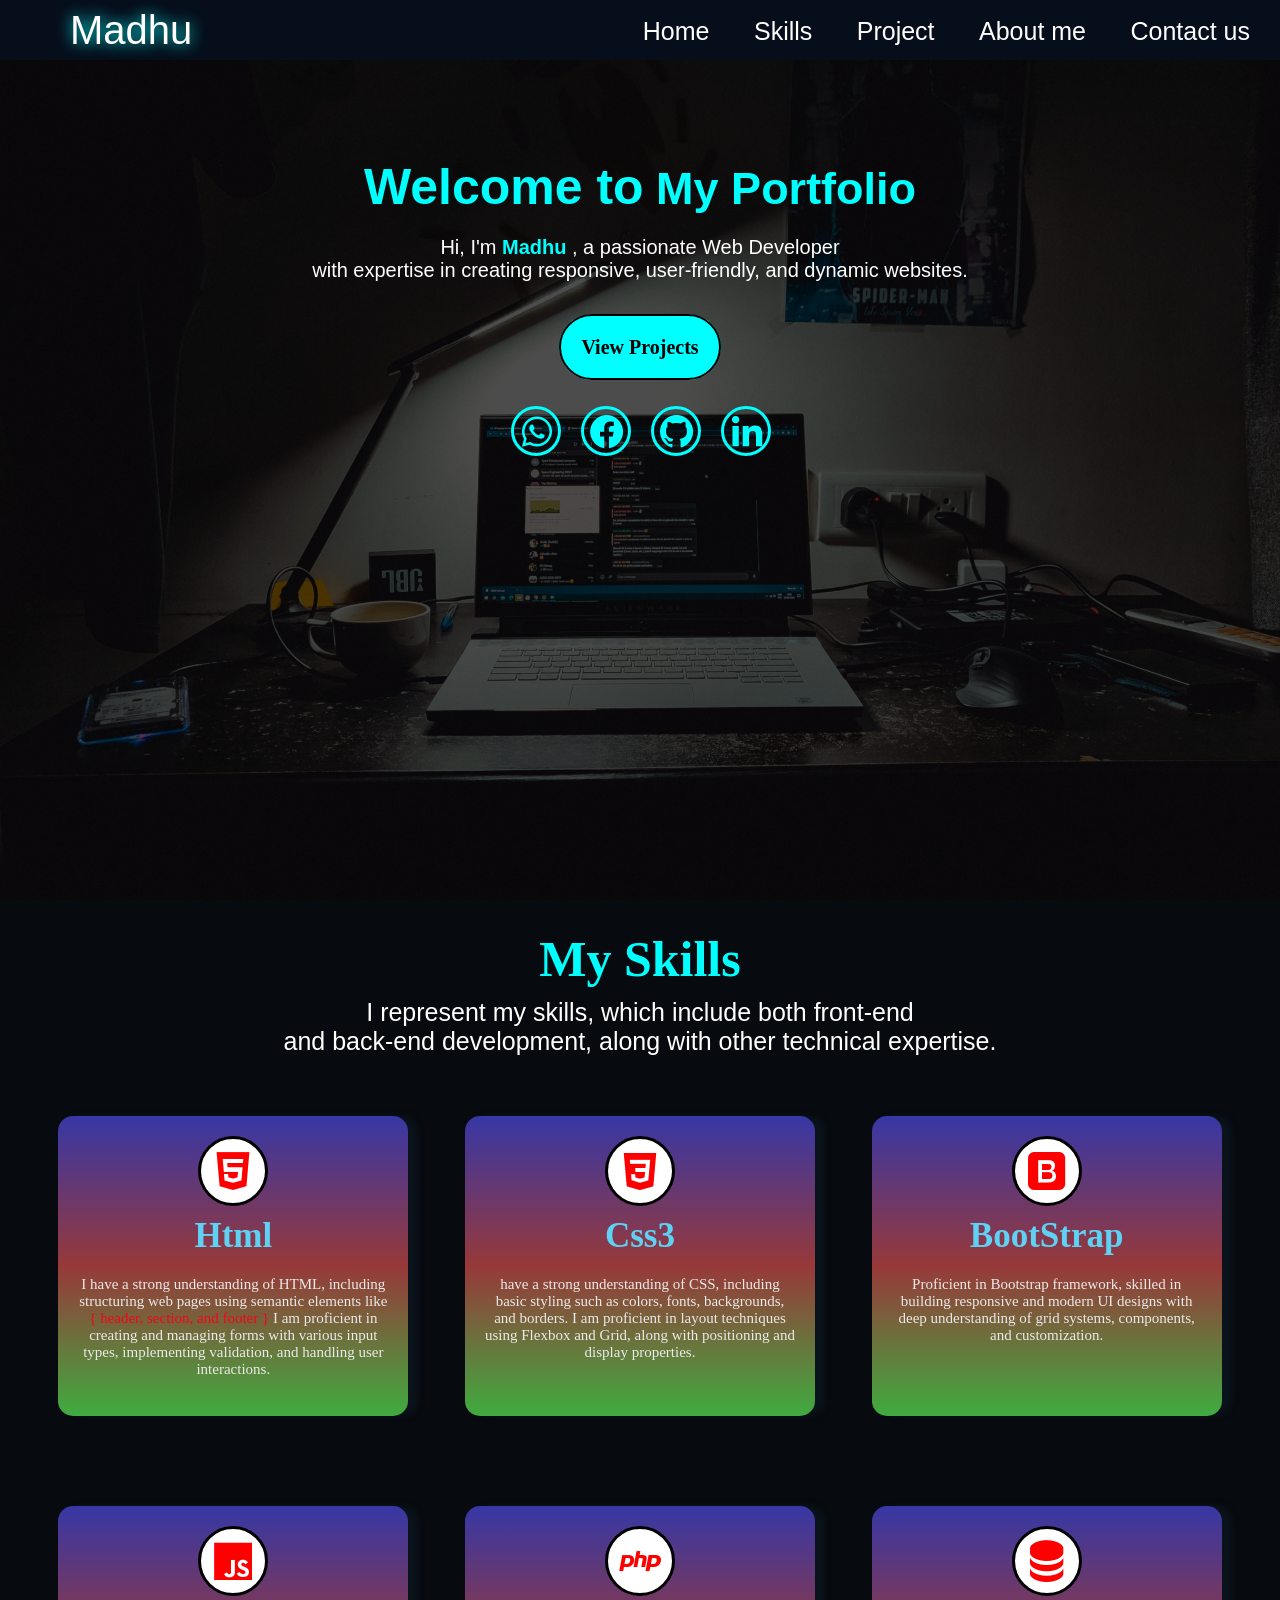
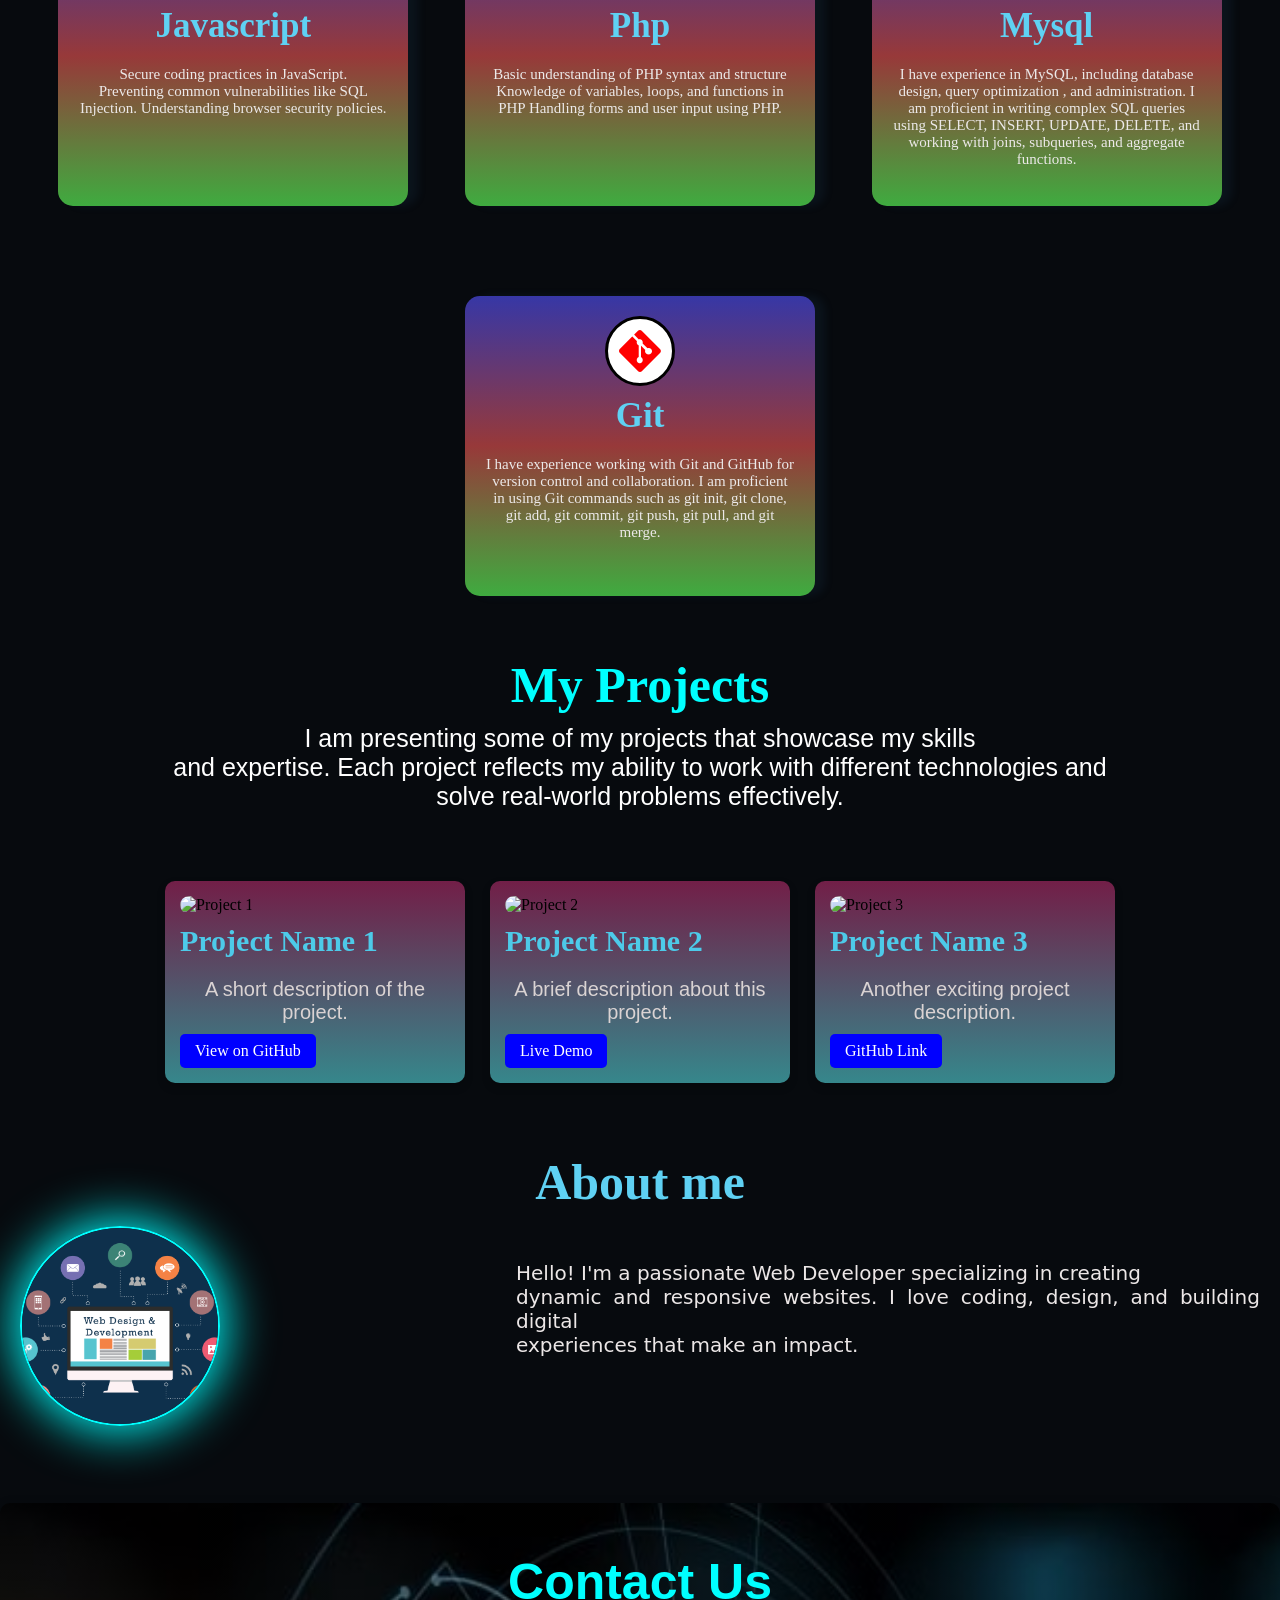
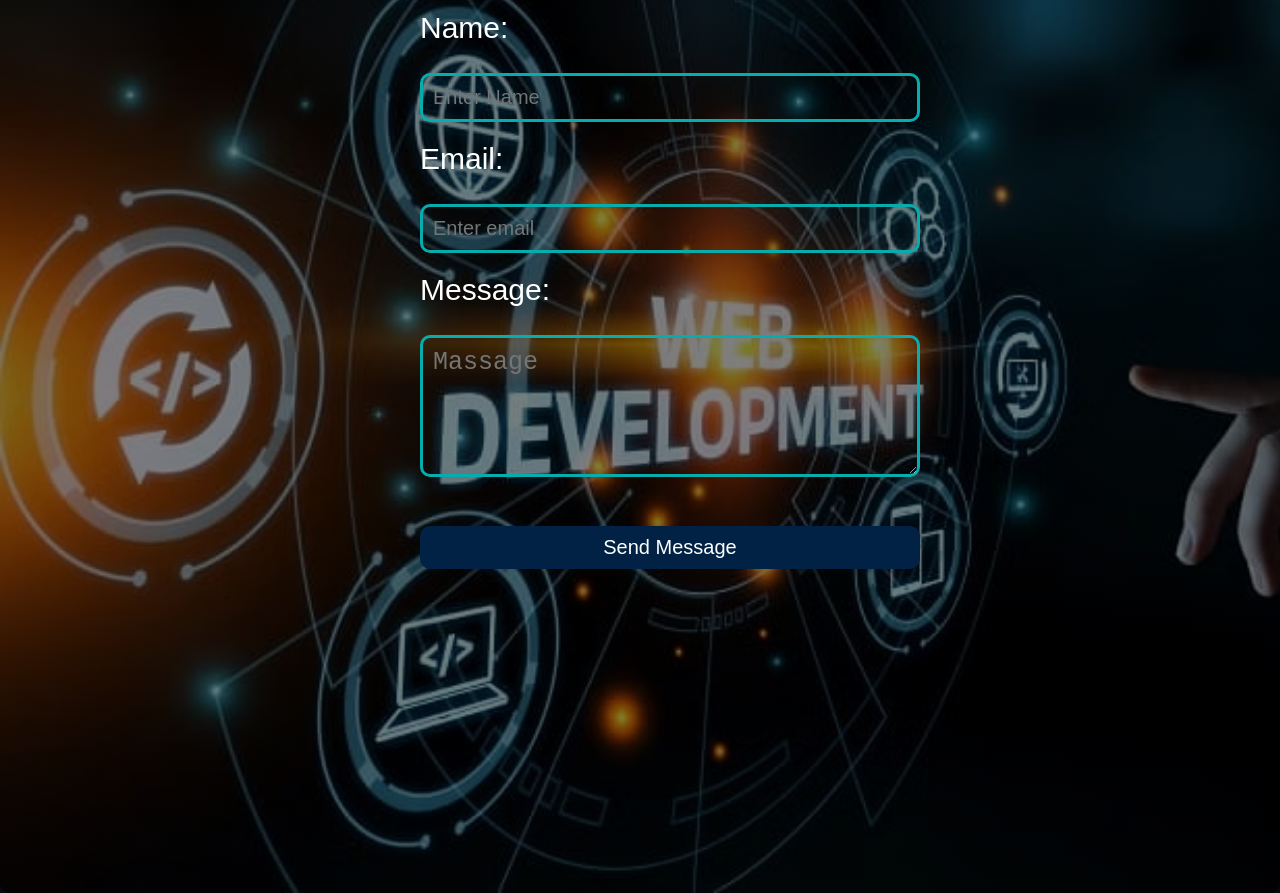
==== PORTFOLIO/index.html @ ab665a72 "Add files via upload" ====
<!DOCTYPE html>
<html lang="en">
<head>
    <meta charset="UTF-8">
    <meta name="viewport" content="width=device-width, initial-scale=1.0">
    <title>Madhu Verma</title>
    <link rel="stylesheet" type="text/css" href="p.css" />
    <link href='https://unpkg.com/boxicons@2.1.4/css/boxicons.min.css' rel='stylesheet'>
    <link href='https://unpkg.com/boxicons@2.1.4/css/boxicons.min.css' rel='stylesheet'>
</head>
<body>
    <!---------------------------------Navigationbar-------------------------------------------->
    <header class="head">
    <nav class="navbar">
        <div class="logo">Madhu</div>
        <ul class="nav-links">
            <li class="nav-menu"><a href="#hero" data-after="hero">Home</a></li>
            <li class="nav-menu"><a href="#S-B" data-after="Skills">Skills</a></li>
            <li class="nav-menu"><a href="#Projects" data-after="projects">Project</a></li>
            <li class="nav-menu"><a href="#container" data-after="about">About me</a></li>
            <li class="nav-menu"><a href="#Contact" data-after="contact">Contact us</a></li>
        </ul>
        <!------------------------------Toggle bar------------------------------->
        <div class="menu-toggle">&#9776;</div>
    </nav>
    <!-----------------------Home page----------------------->
    <section id="hero">
        <h2>Welcome to<span> My Portfolio </span></h2>
        <p>Hi, I'm <span>Madhu</span> , a passionate Web Developer</br>
            with expertise in creating responsive, user-friendly, and dynamic websites.</p>
        <button ><a href="#Projects"class="btn">View Projects</a></button><br>
<!--------------------------------social Meadia link----------------------------------------->
<div class="social-links">
        <i class='bx bxl-whatsapp'></i>
        <i class='bx bxl-facebook-circle' ></i>
      <a href="https://github.com/Madhu12345678185"><i class='bx bxl-github'></i></a>
        <i class='bx bxl-linkedin'></i>
    </div>
    </section>
</header>
<!--------------------------------------Skills-boxes---------------------------------------->
<section id="S-B">
<h2>My Skills</h2>
<p>I represent my skills, which include both front-end </br>
    and back-end development, along with other technical expertise.</p>
<section class="Skills">
    <div class="skill-box">
        <i class='bx bxl-html5'></i>
        <h3>Html</h3>
        <p> I have a strong understanding of HTML, including structuring web 
            pages using semantic elements like <span>{ header, section, and footer }</span>
            I am proficient in creating
            and managing forms with various input
            types, implementing validation, and handling user interactions. </p>
    </div>
    <div class="skill-box">
        <i class='bx bxl-css3' ></i>
        <h3>Css3</h3>
        <p> have a strong understanding of CSS, including basic styling 
            such as colors, fonts, backgrounds, and borders. I am proficient in 
            layout techniques using Flexbox 
            and Grid, along with positioning and display properties.</p>
    </div>
    <div class="skill-box">
        <i class='bx bxl-bootstrap' ></i>
        <h3>BootStrap</h3>
        <p>Proficient in Bootstrap framework, skilled in building responsive 
        and modern UI designs with deep understanding of grid systems, components, and customization.</p>
    </div>
</section>
<section class="Skills">
    <div class="skill-box">
        <i class='bx bxl-javascript' ></i>
        <h3>Javascript</h3>
        <p>
        Secure coding practices in JavaScript.<br>
        Preventing common vulnerabilities like SQL Injection.
        Understanding browser security policies.</p>
    </div>
    <div class="skill-box">
        <i class='bx bxl-php' ></i>
        <h3>Php</h3>
        <p>Basic understanding of PHP syntax and structure
        Knowledge of variables, loops, and functions in PHP
            Handling forms and user input using PHP.</p>
    </div>
    <div class="skill-box">
        <i class='bx bxs-data'></i>
        <h3>Mysql</h3>
        <p>I have experience in MySQL, including database design, query optimization
            , and administration. I am proficient in writing complex SQL queries using SELECT, INSERT,
             UPDATE, DELETE, and working with joins, subqueries, and aggregate functions.</p>
    </div>
</section>
<section class="Skills">
    <div class="skill-box">
        <i class='bx bxl-git'></i>
        <h3>Git</h3>
        <p>I have experience working with Git and GitHub for
             version control and collaboration. I am proficient in using Git commands such as git init, 
            git clone, git add, git commit, git push, git pull, and git merge.</p>
    </div>
</section>

<!----------------------------------Projects------------------------------------>
<section id="Projects">
    <h2>My Projects</h2>
    <p>I am presenting some of my projects that showcase my skills 
        <br>and expertise. Each project reflects my 
        ability to work with different technologies and <br>solve real-world problems effectively.</p>
        <div class="projects-container">
        <div class="project-box">
            <img src="project1.jpg" alt="Project 1">
            <h3>Project Name 1</h3>
            <p>A short description of the project.</p>
            <a href="https://github.com/Madhu12345678185/Animation" target="_blank">View on GitHub</a>
        </div>

        <div class="project-box">
            <img src="project2.jpg" alt="Project 2">
            <h3>Project Name 2</h3>
            <p>A brief description about this project.</p>
            <a href="Digital clock.html" target="_blank">Live Demo</a>
        </div>

        <div class="project-box">
            <img src="project3.jpg" alt="Project 3">
            <h3>Project Name 3</h3>
            <p>Another exciting project description.</p>
            <a href="https://github.com/Madhu12345678185/my-Portfolio-.git" target="_blank">GitHub Link</a>
        </div>
    </div>
</section>
</section>
<!---------------------------------------About page-------------------------------------->
<section id="container">
    <div class="content">
    <h2 class="h2">About me</h2>
    <img class="image" src="image/web-development.png"></img>
    <p class="p">Hello! I'm a passionate Web Developer specializing in creating 
    <br>dynamic and responsive websites. I love coding, design, and building digital
    </br> experiences that make an impact.</p>
    </div>
</section>

<!----------------------------------contact Page------------------------------->
<section id="Contact">
    
<div class="contact-container">
    <h2>Contact Us</h2>
    <form id="contactForm">
        <label for="name">Name:</label><br><br>
        <input type="text" id="name" name="name"placeholder="Enter Name">
        <p class="error" id="nameError"></p>

        <label for="email">Email:</label><br><br>
        <input type="email" id="email" name="email"placeholder="Enter email">
        <p class="error" id="emailError"></p>

        <label for="message">Message:</label><br><br>
        <textarea id="message" name="message" rows="4"placeholder="Massage"></textarea>
        <p class="error" id="messageError"></p>

        <button type="submit" class="btn2"  >Send Message</button>
       
    </form>
</div>
</section>
</body>
</html>
    <!-----------------------Javascript------------------------>
    <script src="js.js"></script>
</body>
</html>
---- PORTFOLIO/p.css ----
* {
  margin: 0;
  padding: 0;
  box-sizing: border-box;
}
body {
  background-color: #070a0e;
  height: 100vh;
  width: 100%;
}
.head {
  font-family: Arial, sans-serif;
  background: linear-gradient(rgba(0, 0, 0, 0.7) 50%, rgba(0, 0, 0, 0.7) 50%),
    url("computer2.jpg") no-repeat;
  height: 100vh;
  width: 100%;
  background-size: cover;
}
/*****************************Nav-Links****************************/
nav ul {
  list-style: none;
  padding: 0;
}
nav ul li {
  display: inline;
  margin: 0 15px;
}
nav ul li a {
  color: white;
  text-decoration: none;
  padding-right: 20px;
}
/*******************************Navigation Bar**************************************/
.navbar {
  display: flex;
  justify-content: space-between;
  align-items: center;
  background: #060e1b;
  padding-left: 20px;
  color: white;
  cursor: pointer;
  position: fixed;
  height: 60px;
  width: 100%;
}
.logo {
  font-size: 40px;
  font-weight: 400;
  text-shadow: 0px 0px 15px aqua;
  padding-left: 50px;
}
.nav-links a {
  list-style: none;
  font-size: 30px;
}
.nav-menu a:hover {
  cursor: pointer;
  font-size: 26px;
  color: aqua;
  transition: 1s;
  text-decoration: underline;
  text-shadow: 0px 0px 8px aqua;
  overflow: hidden;
}
.nav-links li {
  margin: 15px 10px;
  font-size: 30px;
}

.nav-links a {
  color: white;
  text-decoration: none;
  font-size: 25px;
}
.menu-toggle {
  display: none;
  font-size: 24px;
  cursor: pointer;
}
/***************************Responsinve for phone********************************/
@media (max-width: 700px) {
  .nav-links {
    display: none;
    flex-direction: column;
    width: 100%;
    position: absolute;
    top: 50px;
    left: 0;
    background: #060e1b;
    text-align: center;
    height: 350px;
    text-size-adjust: 40px;
    transition: 1s;
  }
  .head {
    background: linear-gradient(rgba(0, 0, 0, 0.7) 50%, rgba(0, 0, 0, 0.7) 50%),
      url("computer2.jpg") no-repeat;
    height: 100vh;
    width: 100%;
    background-size: cover;
  }
  nav ul li a {
    padding-top: 20px;
    margin-top: 30px;
  }
  .nav-links.active {
    display: flex;
    padding-right: 5px;
  }
  .logo {
    padding-left: 0%;
  }
  .navbar {
    position: fixed;
  }
  .menu-toggle {
    display: block;
    padding-right: 30px;
    border: 2px solid white;
    border-radius: 50%;
    height: 40px;
    width: 40px;
    text-align: center;
    padding: 1px 1px 1px 1px;
    font-size: 25px;
    margin-right: 10px;
    box-shadow: 0px 0px 10px 3px aqua;
    animation: border 5s linear infinite;
  }
  @keyframes border {
    from {
      rotate: (border(360deg));
    }
    to {
      opacity: 0;
    }
  }
}
/************************************Home page*********************************/
#hero {
  text-align: center;
  padding: 50px 20px;
  color: white;
  padding-top: 10%;
  font-size: 25px;
}

#hero p {
  padding: 20px;
  font-size: 20px;
  font-family: Verdana, Geneva, Tahoma, sans-serif;
  padding-top: 20px;
}
#hero p span {
  color: aqua;
  font-size: 20px;
  font-weight: 600;
}
#hero h2 span {
  color: aqua;
  font-size: 45px;
  padding-top: 10px;
}
#hero .btn {
  padding: 20px;
  font-size: 20px;
}
/*********************************Project button*********************************/
button {
  background: none;
  border: none;
  margin-top: 25px;
  font-size: 30px;
  font-weight: 20px;
}
button .btn {
  border: 2px solid black;
  height: 20vh;
  width: 50%;
  background-color: aqua;
  text-decoration: none;
  font-size: 30px;
  font-weight: 600;
  color: black;
  margin-top: 20px;
  border-radius: 40px;
  padding-top: 30px;
  font-family: serif;
}
/*********************************Social-Meadia Css*************************************/
.social-links {
  margin-top: 30px;
  font-size: 40px;
  height: 50px;
  width: 50px;
  display: flex;
  padding: 10px;
  margin: 30px 38%;
}
.social-links a i {
  color: aqua;
  cursor: pointer;
  transition: 1s;
}
.social-links i {
  color: aqua;
  cursor: pointer;
  transition: 1s;
}
.social-links .bx {
  padding: 3px;
  border: 3px solid aqua;
  height: 50px;
  width: 50px;
  border-radius: 50%;
  margin: 5px 10px;
}
.social-links .bx:hover {
  box-shadow: 0px 0px 30px 10px aqua;
}
/********************************responsive social-links********************************/
@media (max-width: 700px) {
  .social-links {
    margin-left: 30px;
    font-size: 40px;
    font-weight: 100;
  }
  #hero p {
    margin-top: 30px;
  }
  #hero h2 {
    padding-top: 10%;
  }
}
/********************************Skills-boxes**********************************/
.Skills {
  display: flex;
  padding: 30px;
  margin-top: 30px;
}
h2 {
  text-align: center;
  color: aqua;
  font-size: 50px;
  font-weight: 600;
  margin-top: 30px;
}
p {
  color: white;
  font-size: 25px;
  padding-top: 10px;
  text-align: center;
  font-family: Verdana, Geneva, Tahoma, sans-serif;
}
.skill-box {
  background: linear-gradient(
    rgba(60, 60, 182, 0.9),
    rgba(167, 62, 62, 0.9),
    rgba(69, 189, 69, 0.9)
  );
  padding: 20px;
  border-radius: 15px;
  box-shadow: 10px 0px 10px rgb(50, 108, 156, 0.1);
  height: 300px;
  width: 350px;
  text-align: center;
  margin: auto;
}
.skill-box h3 {
  margin-bottom: 10px;
  color: rgb(95, 209, 243);
  font-size: 35px;
  margin: 10px;
}
.skill-box p {
  color: rgb(236, 233, 233);
  font-size: 15px;
  font-family: "Lucida Sans";
}
.skill-box p span {
  color: rgb(245, 4, 24);
}
.skill-box .bx {
  font-size: 50px;
  border: 3px solid black;
  color: red;
  border-radius: 50%;
  background-color: white;
  height: 70px;
  width: 70px;
  padding-top: 7px;
}
/********************************responsive Skills********************************/
@media (max-width: 700px) {
  .skill-box {
    margin: 10px;
    height: 350px;
    width: 300px;
    margin: 10px auto;
  }
  .Skills {
    display: grid;
  }
  #S-B p {
    font-size: 15px;
  }
}
/********************************Projects css***************************************/
.projects-container {
  display: flex;
  flex-wrap: wrap;
  justify-content: center;
  gap: 25px;
  padding: 20px;
  margin-top: 50px;
  position: relative;
}
.projects-container p {
  font-family: Verdana, Geneva, Tahoma, sans-serif;
  font-size: 20px;
}
.project-box {
  background: linear-gradient(rgba(185, 44, 110, 0.6), rgba(85, 218, 223, 0.6));
  border-radius: 10px;
  padding: 15px;
  width: 300px;
  box-shadow: 0 4px 8px rgba(0, 0, 0, 0.2);
  transition: 0.3s;
  z-index: -1;
}
.project-box:hover {
  transform: scale(1.1);
  z-index: 1;
}
.project-box img {
  width: 100%;
  border-radius: 10px;
}
.project-box h3 {
  margin: 10px 0;
  font-size: 30px;
  color: rgb(77, 202, 233);
  font-weight: 600;
}
.project-box p {
  font-size: 20px;
  color: #dad3d3;
}
.project-box a {
  display: inline-block;
  margin-top: 10px;
  padding: 8px 15px;
  background: blue;
  color: white;
  text-decoration: none;
  border-radius: 5px;
}
@media (max-width: 700px) {
  #Projects {
    height: 100vh;
    width: 100%;
  }
  .projects-container {
    height: 200px;
    width: 300px;
    margin: auto;
    z-index: -1;
  }
  #Project p {
    font-size: 15px;
  }
}
/******************************************About me************************************/
#container {
  display: flex;
  padding: 20px;
  width: 100%;
  flex-wrap: wrap;
  margin: auto;
  z-index: 1;
  height: 400px;
}
.image {
  flex: 1;
  width: 200px;
  height: 200px;
  border-radius: 50%;
  object-fit: cover;
  animation: fadeIn 5s ease-in infinite;
  position: absolute;
  border: 2px solid aqua;
  box-shadow: 0px 0px 50px 5px aqua;
  margin-top: 15px;
  transition: 1s;
  z-index: -1;
}
.content {
  flex: 2;
  animation: slideIn 1.5s ease-in-out;
}
.content .h2 {
  color: rgb(95, 209, 243);
  font-size: 50px;
}
.p {
  color: #ece7e7;
  position: relative;
  font-family: system-ui, -apple-system, BlinkMacSystemFont, "Segoe UI";
  font-size: 20px;
  text-align: justify;
  padding-left: 40%;
  padding-top: 50px;
  position: relative;
  z-index: -1;
}
@keyframes fadeIn {
  from {
    opacity: 1;
  }
  to {
    opacity: 0.4;
  }
}

@media (max-width: 700px) {
  .image {
    height: 150px;
    width: 150px;
    border-radius: 50%;
    box-shadow: 0px 0px 50px 2px aqua;
    margin-left: 100px;
    border-top: none;
    z-index: -1;
    border: 2px solid aqua;
    margin-top: 30px;
  }
  .p {
    margin-top: 50%;
    z-index: -1;
    padding-left: 0%;
    text-align: justify;
  }
  .content .h2 {
    margin-top: 30px;
  }
  #container {
    margin-top: 100px;
    height: 80vh;
    width: 100%;
  }
}
/**************************************Contact Page css******************************************/
#Contact {
  font-family: Arial, sans-serif;
  margin: 0;
  padding: 0;
  display: flex;
  justify-content: center;
  align-items: center;
  height: 100vh;
}
.contact-container {
  padding: 20px;
  border-radius: 10px;
  box-shadow: 0px 0px 10px rgba(0, 0, 0, 0.1);
  width: 100%;
  margin: auto;
  background: linear-gradient(rgba(0, 0, 0, 0.5) 50%, rgba(0, 0, 0, 0.5) 50%),
    url("image/goodCareer.jpg") no-repeat;
  background-size: cover;
  height: 110vh;
}
h2 {
  text-align: center;
  font-size: 50px;
  font-weight: bold;
}
label {
  color: white;
  font-size: 30px;
  font-family: "Gill Sans", "Gill Sans MT", Calibri, "Trebuchet MS", sans-serif;
  padding-left: 400px;
}
input,
textarea {
  width: 500px;
  padding: 10px;
  margin: 10px 400px;
  border: 3px solid #07adad;
  border-radius: 10px;
  background-color: transparent;
  font-size: 25px;
  color: rgb(235, 225, 225);
}
.btn2 {
  width: 500px;
  padding: 10px;
  background: #012244;
  color: white;
  border: none;
  border-radius: 10px;
  cursor: pointer;
  font-size: 20px;
  transition: 1s;
  margin-left: 400px;
}
.btn2:hover {
  background: #0056b3;
}
.error {
  color: red;
  font-size: 20px;
}
input {
  font-size: 20px;
}
@media (max-width: 700px) {
  .contact-container {
    background-size: cover;
  }
  #Contact {
    height: 100vh;
    width: 100%;
  }
  label {
    padding-left: 0px;
  }
  input,
  textarea {
    margin: 10px;
    width: 100%;
  }
  .btn2 {
    margin-left: 10px;
    width: 100%;
  }
}
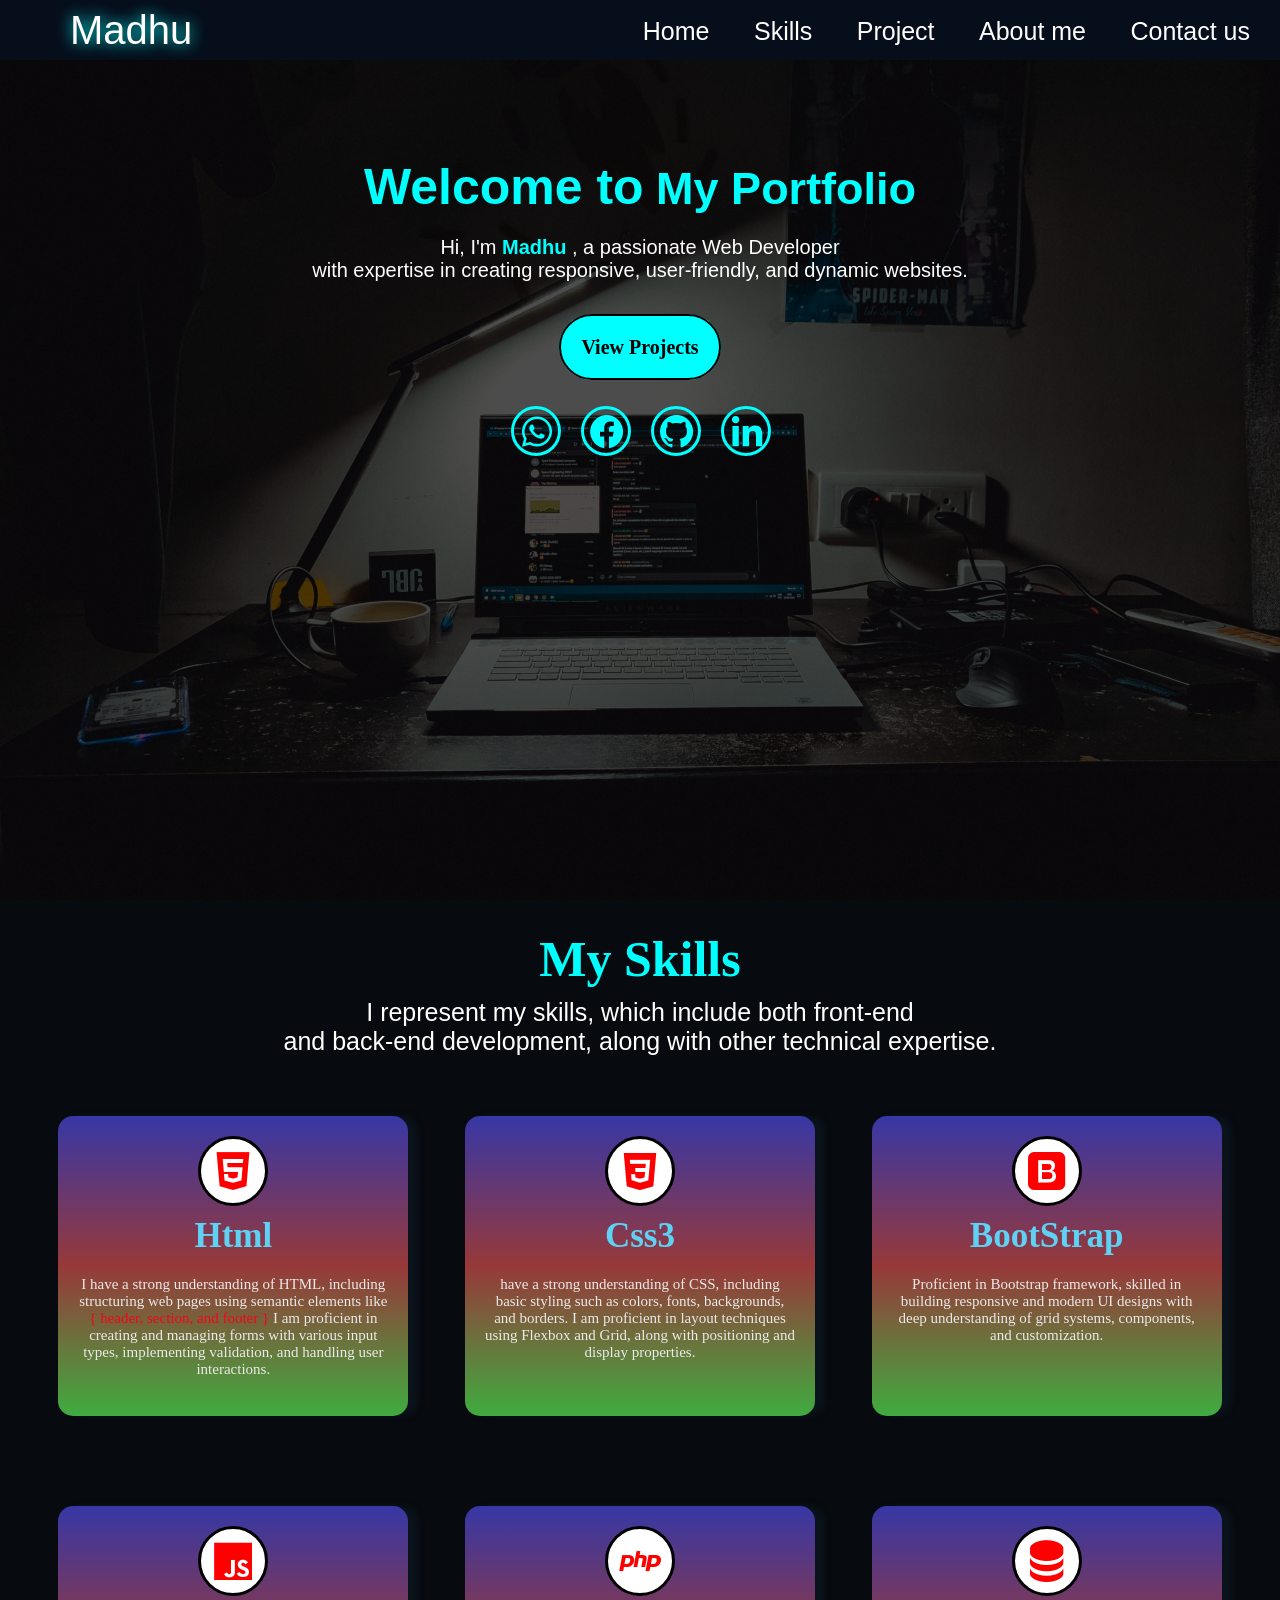
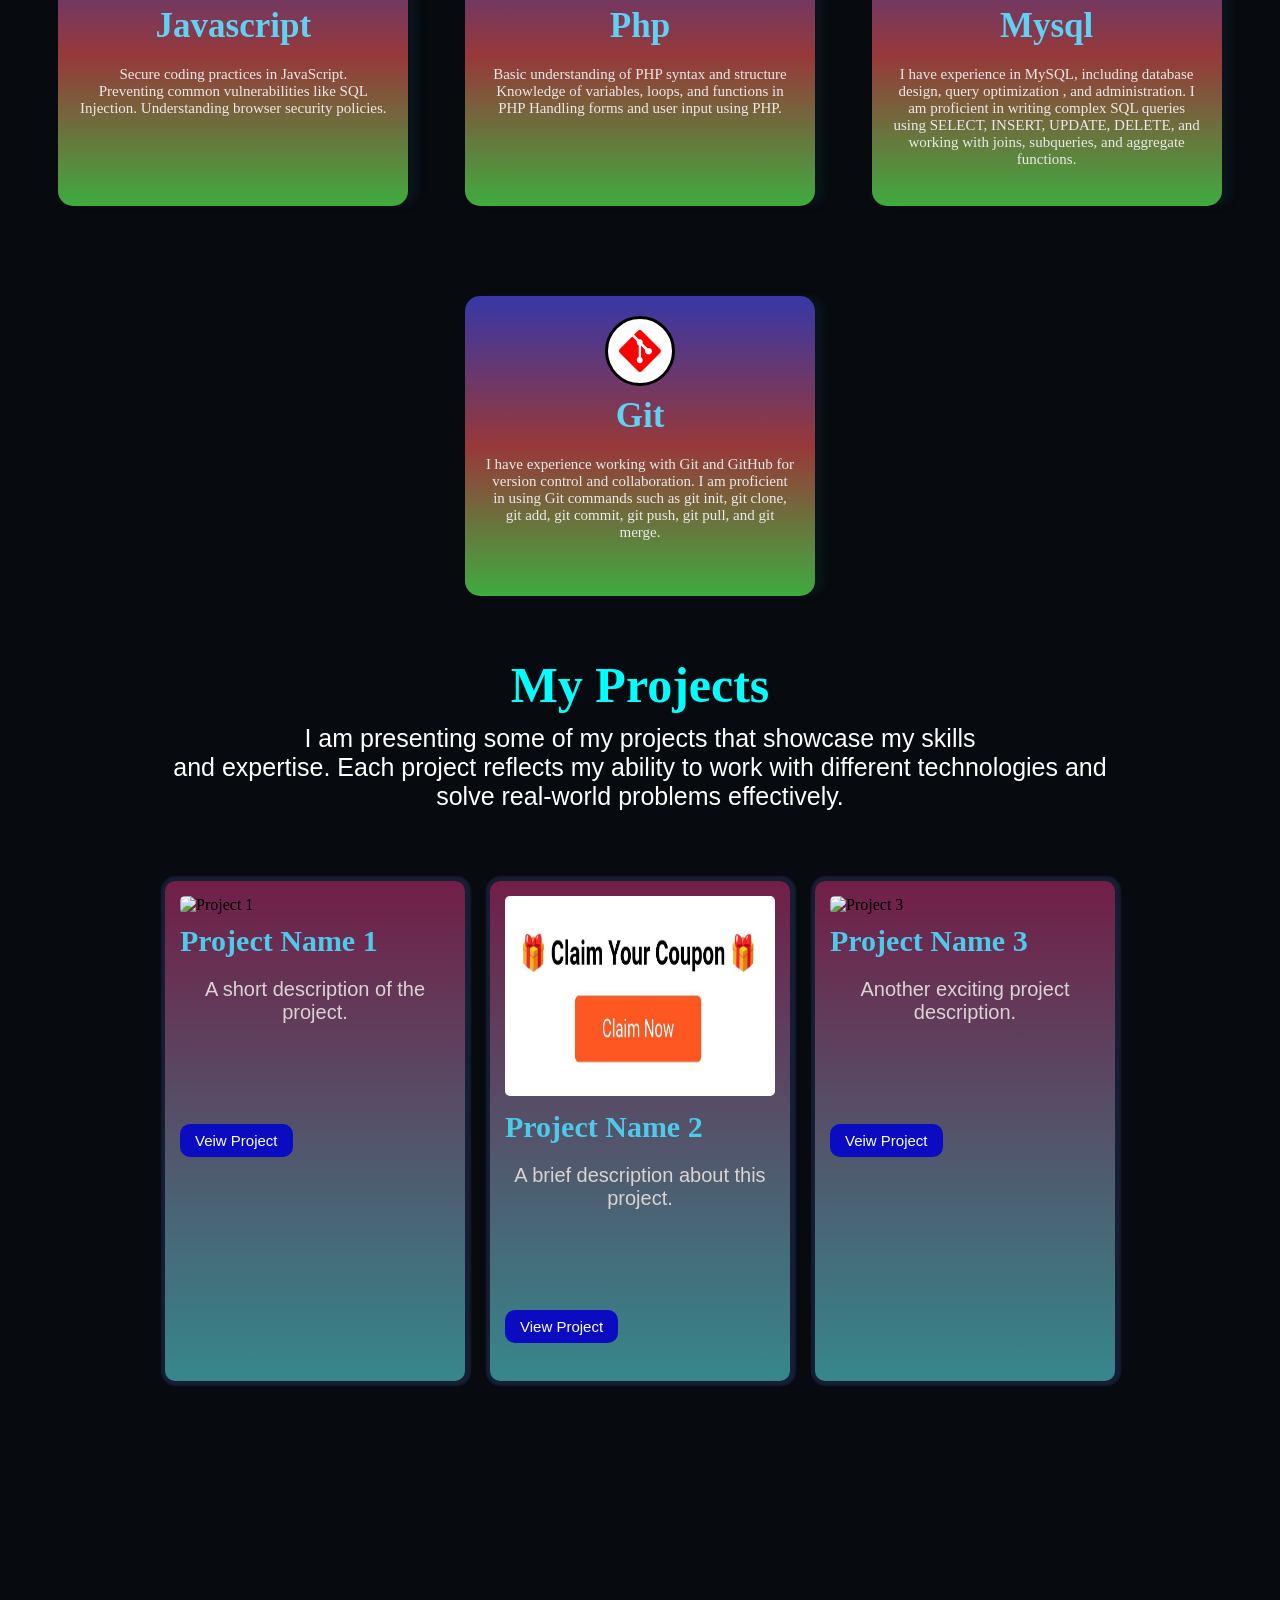
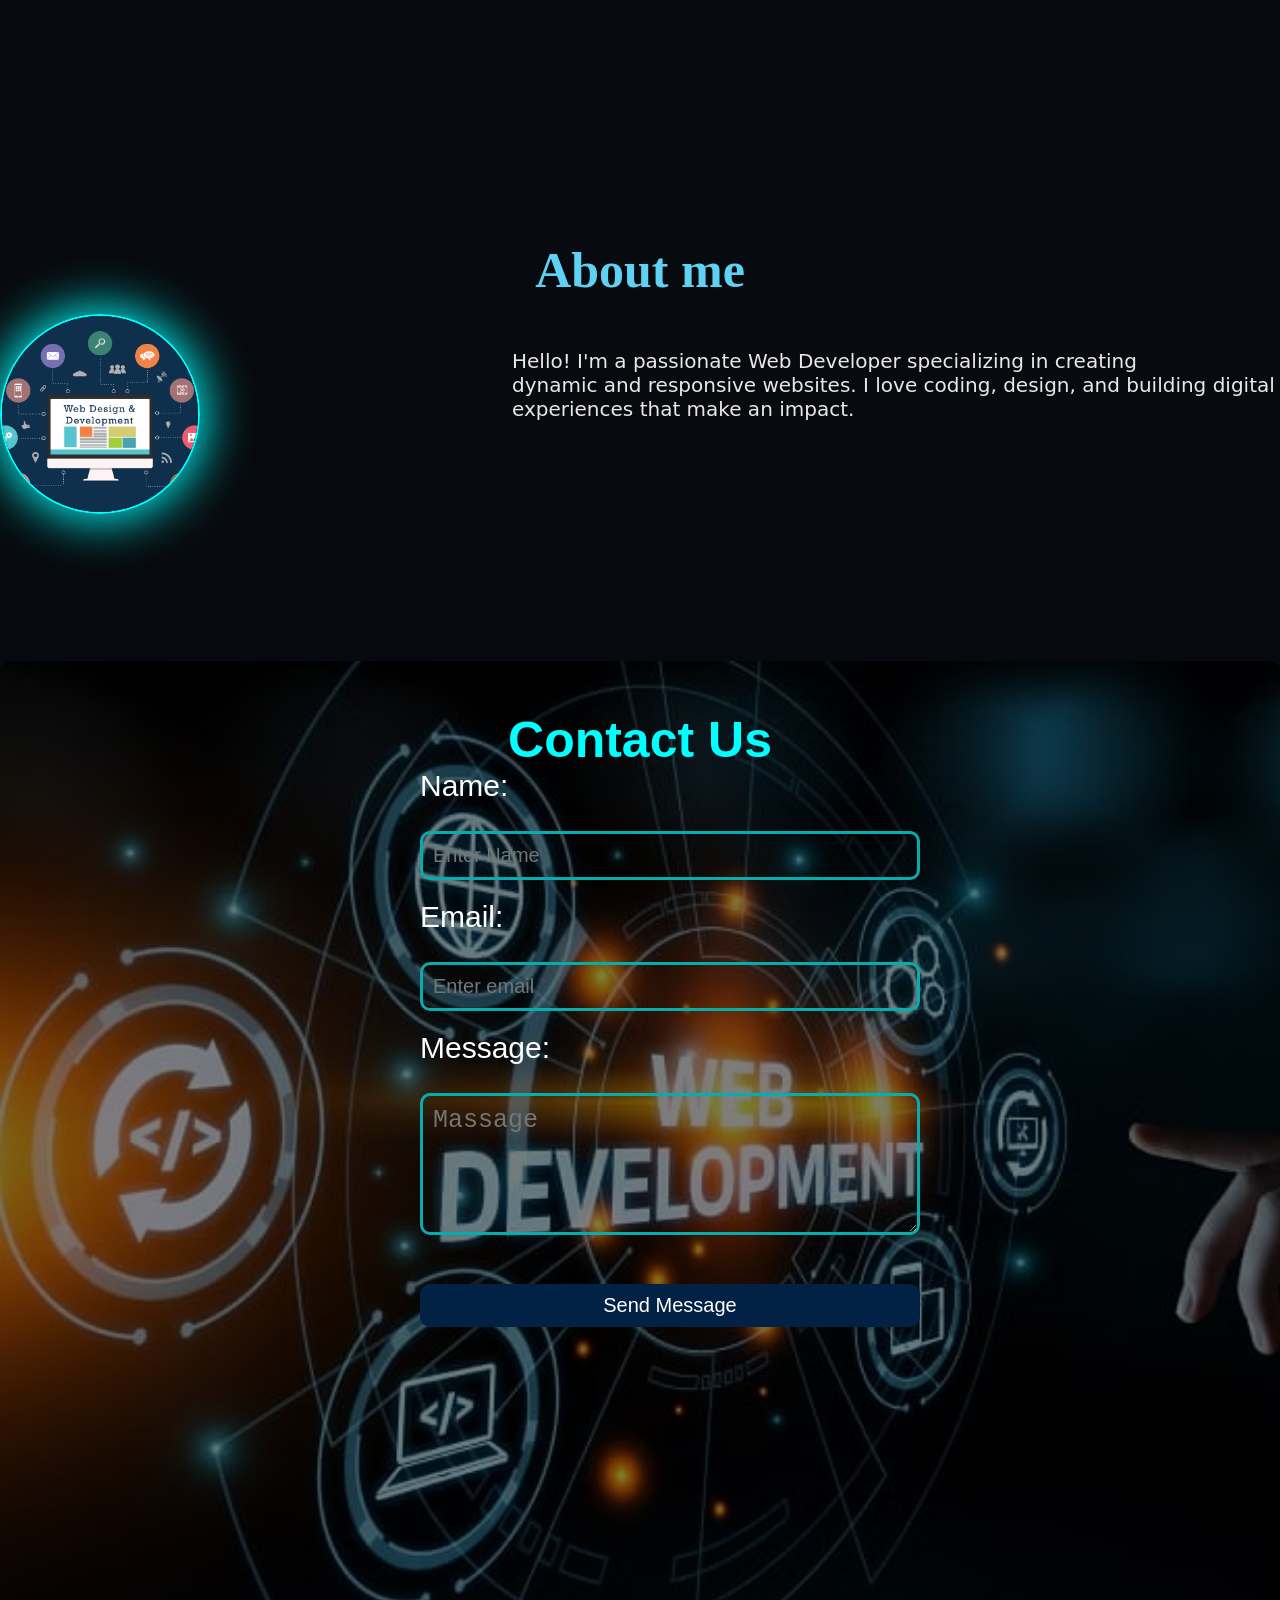
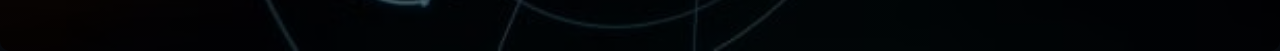
==== commit 1350cdee: "Add files via upload" ====
--- a/PORTFOLIO/index.html
+++ b/PORTFOLIO/index.html
@@ -1,3 +1,4 @@
+
 <!DOCTYPE html>
 <html lang="en">
 <head>
@@ -33,7 +34,7 @@
 <div class="social-links">
         <i class='bx bxl-whatsapp'></i>
         <i class='bx bxl-facebook-circle' ></i>
-      <a href="https://github.com/Madhu12345678185"><i class='bx bxl-github'></i></a>
+      <a href="https://github.com/Madhuverma1"><i class='bx bxl-github'></i></a>
         <i class='bx bxl-linkedin'></i>
     </div>
     </section>
@@ -113,21 +114,21 @@
             <img src="project1.jpg" alt="Project 1">
             <h3>Project Name 1</h3>
             <p>A short description of the project.</p>
-            <a href="https://github.com/Madhu12345678185/Animation" target="_blank">View on GitHub</a>
+            <a href="https://github.com/Madhu12345678185/Animation" target="_blank">Veiw Project</a>
         </div>
 
         <div class="project-box">
-            <img src="project2.jpg" alt="Project 2">
+            <img src="image/coupon.jpeg" alt="Project 2">
             <h3>Project Name 2</h3>
             <p>A brief description about this project.</p>
-            <a href="Digital clock.html" target="_blank">Live Demo</a>
+            <a href="https://coupon-project-1.onrender.com" target="_blank">View Project</a>
         </div>
 
         <div class="project-box">
             <img src="project3.jpg" alt="Project 3">
             <h3>Project Name 3</h3>
             <p>Another exciting project description.</p>
-            <a href="https://github.com/Madhu12345678185/my-Portfolio-.git" target="_blank">GitHub Link</a>
+            <a href="" target="_blank">Veiw Project</a>
         </div>
     </div>
 </section>
@@ -136,7 +137,7 @@
 <section id="container">
     <div class="content">
     <h2 class="h2">About me</h2>
-    <img class="image" src="image/web-development.png"></img>
+    <img class="image" src="web-development.png"></img>
     <p class="p">Hello! I'm a passionate Web Developer specializing in creating 
     <br>dynamic and responsive websites. I love coding, design, and building digital
     </br> experiences that make an impact.</p>
@@ -171,4 +172,4 @@
     <!-----------------------Javascript------------------------>
     <script src="js.js"></script>
 </body>
-</html>
+</html>
--- a/PORTFOLIO/p.css
+++ b/PORTFOLIO/p.css
@@ -314,6 +314,9 @@
   padding: 20px;
   margin-top: 50px;
   position: relative;
+  cursor: pointer;
+  height: 100vh;
+  width: 100%;
 }
 .projects-container p {
   font-family: Verdana, Geneva, Tahoma, sans-serif;
@@ -324,17 +327,19 @@
   border-radius: 10px;
   padding: 15px;
   width: 300px;
-  box-shadow: 0 4px 8px rgba(0, 0, 0, 0.2);
+  box-shadow: 1px  0 2px 5px rgba(86, 108, 206, 0.2);
   transition: 0.3s;
   z-index: -1;
+  height: 500px;
 }
 .project-box:hover {
-  transform: scale(1.1);
+  transform: scale(1.5);
   z-index: 1;
 }
 .project-box img {
   width: 100%;
-  border-radius: 10px;
+  border-radius: 5px;
+  height: 200px;
 }
 .project-box h3 {
   margin: 10px 0;
@@ -347,13 +352,15 @@
   color: #dad3d3;
 }
 .project-box a {
+  font-size: 15px;
+  font-family: "Segoe UI", Tahoma, Geneva, Verdana, sans-serif;
   display: inline-block;
-  margin-top: 10px;
+  margin-top: 100px;
   padding: 8px 15px;
-  background: blue;
+  background: rgb(11, 11, 194);
   color: white;
   text-decoration: none;
-  border-radius: 5px;
+  border-radius: 10px;
 }
 @media (max-width: 700px) {
   #Projects {
@@ -373,12 +380,13 @@
 /******************************************About me************************************/
 #container {
   display: flex;
-  padding: 20px;
+  padding-top: 50px;
   width: 100%;
   flex-wrap: wrap;
   margin: auto;
-  z-index: 1;
-  height: 400px;
+  z-index: -1;
+  height: 500px;
+  width: 100%;
 }
 .image {
   flex: 1;
@@ -397,6 +405,7 @@
 .content {
   flex: 2;
   animation: slideIn 1.5s ease-in-out;
+  padding-top: 0px;
 }
 .content .h2 {
   color: rgb(95, 209, 243);
@@ -435,17 +444,17 @@
     margin-top: 30px;
   }
   .p {
-    margin-top: 50%;
+    padding-top: 15rem;
     z-index: -1;
     padding-left: 0%;
     text-align: justify;
   }
   .content .h2 {
-    margin-top: 30px;
+    padding-top: 100px;
   }
   #container {
-    margin-top: 100px;
-    height: 80vh;
+    padding-top: 60rem;
+    height: 100rem;
     width: 100%;
   }
 }
@@ -466,7 +475,7 @@
   width: 100%;
   margin: auto;
   background: linear-gradient(rgba(0, 0, 0, 0.5) 50%, rgba(0, 0, 0, 0.5) 50%),
-    url("image/goodCareer.jpg") no-repeat;
+    url("good career.jpg") no-repeat;
   background-size: cover;
   height: 110vh;
 }
@@ -515,9 +524,6 @@
   font-size: 20px;
 }
 @media (max-width: 700px) {
-  .contact-container {
-    background-size: cover;
-  }
   #Contact {
     height: 100vh;
     width: 100%;
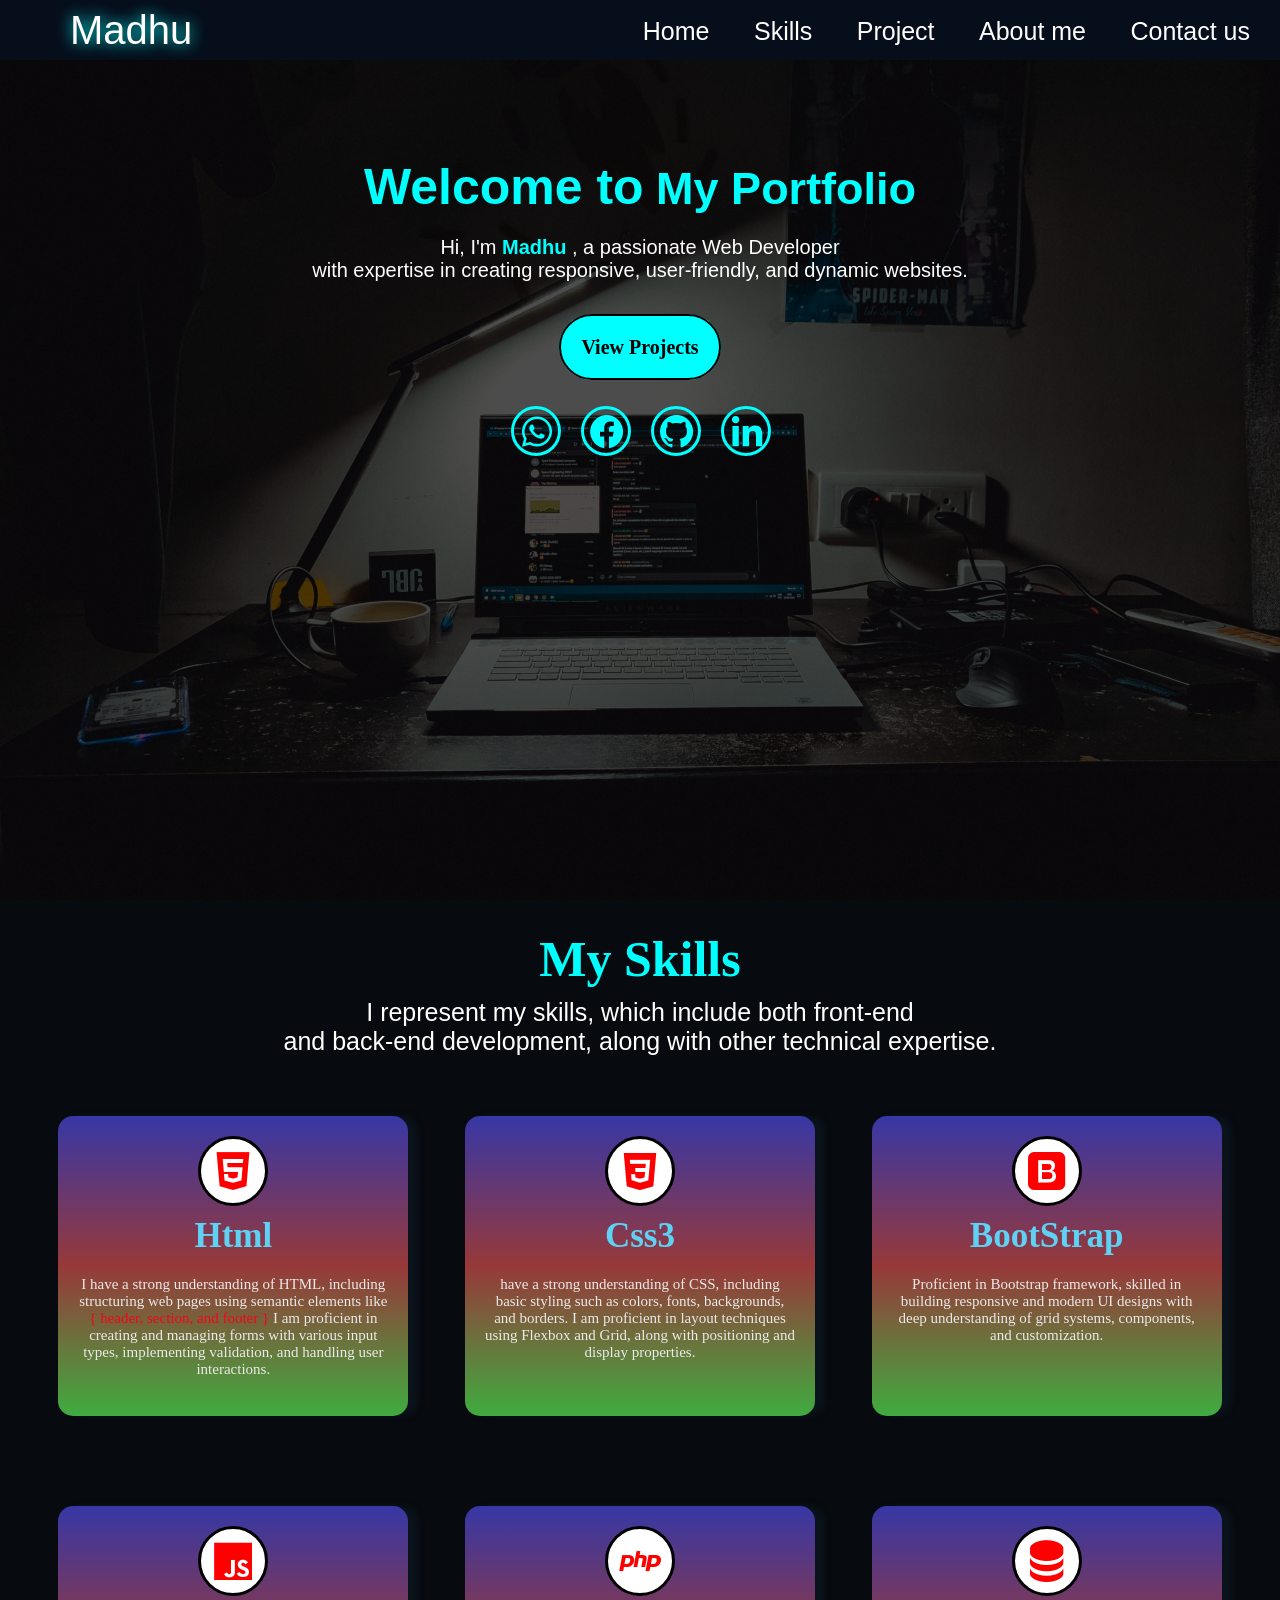
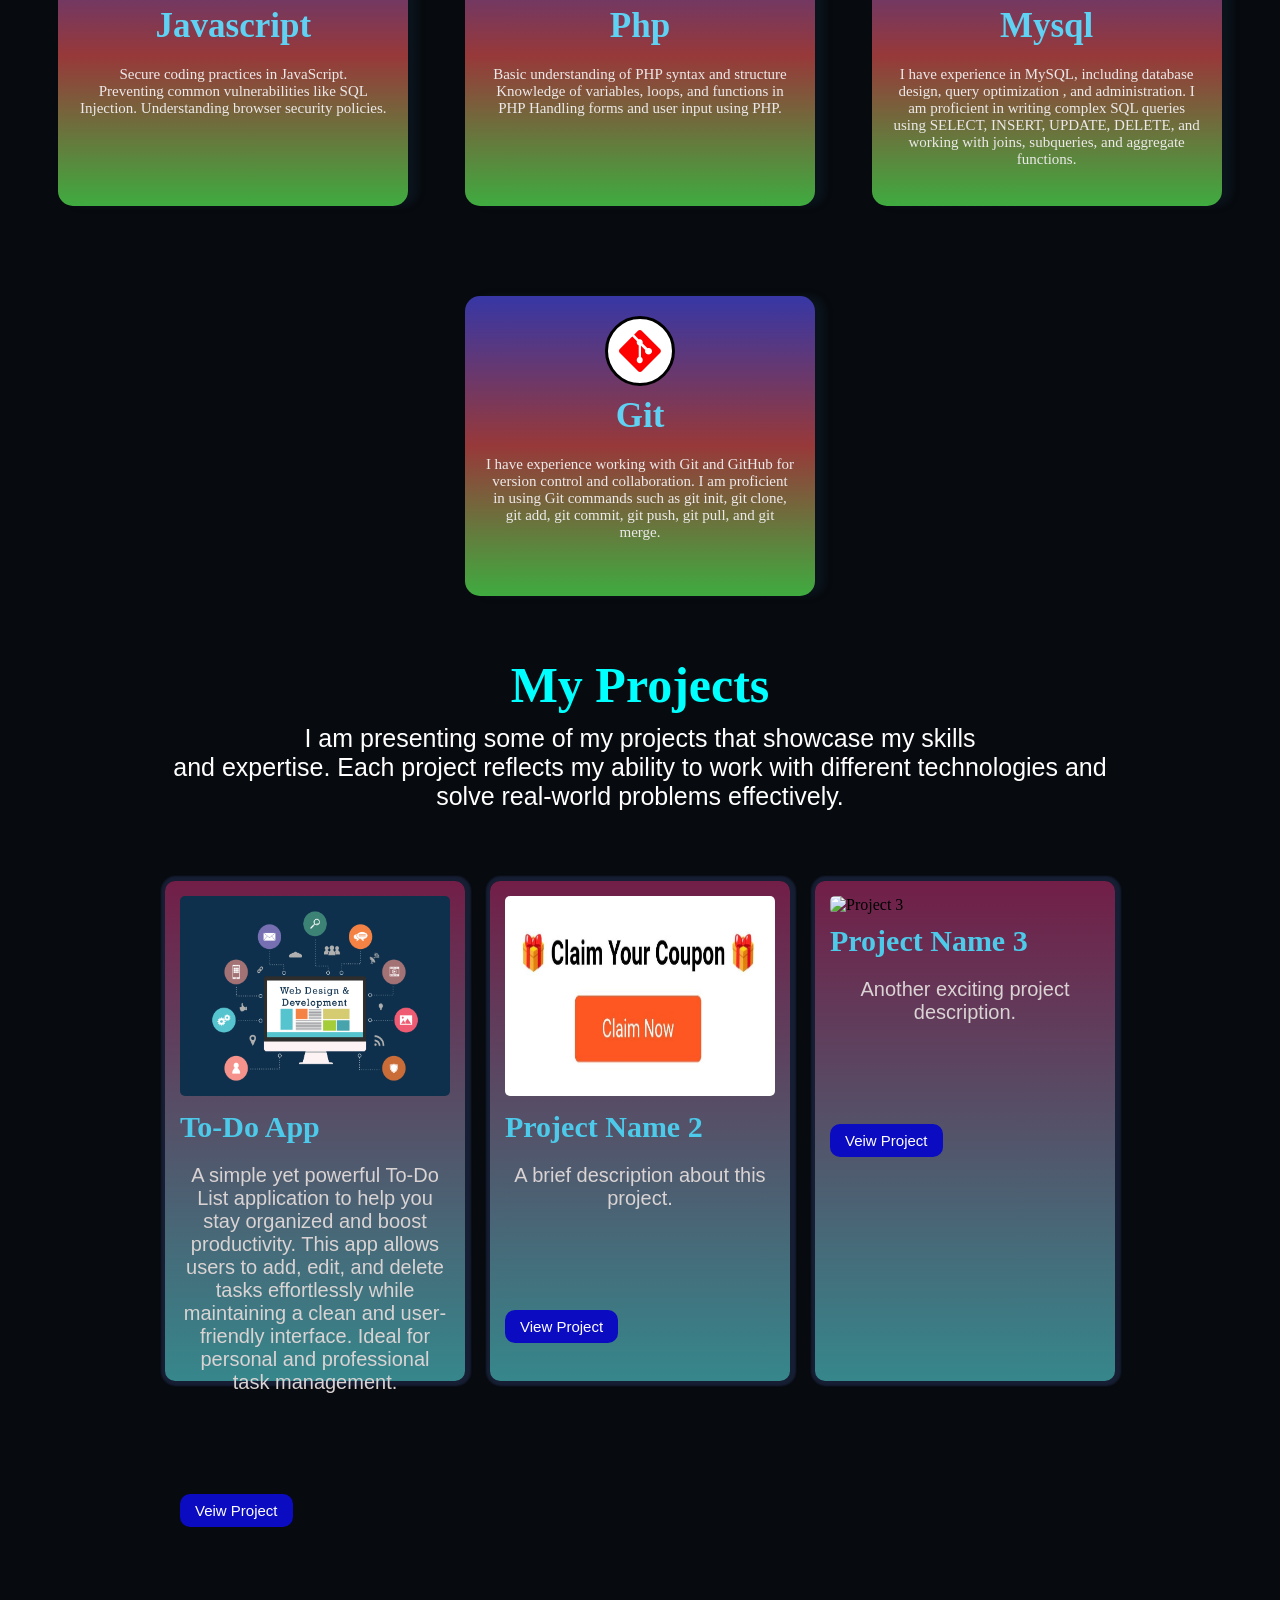
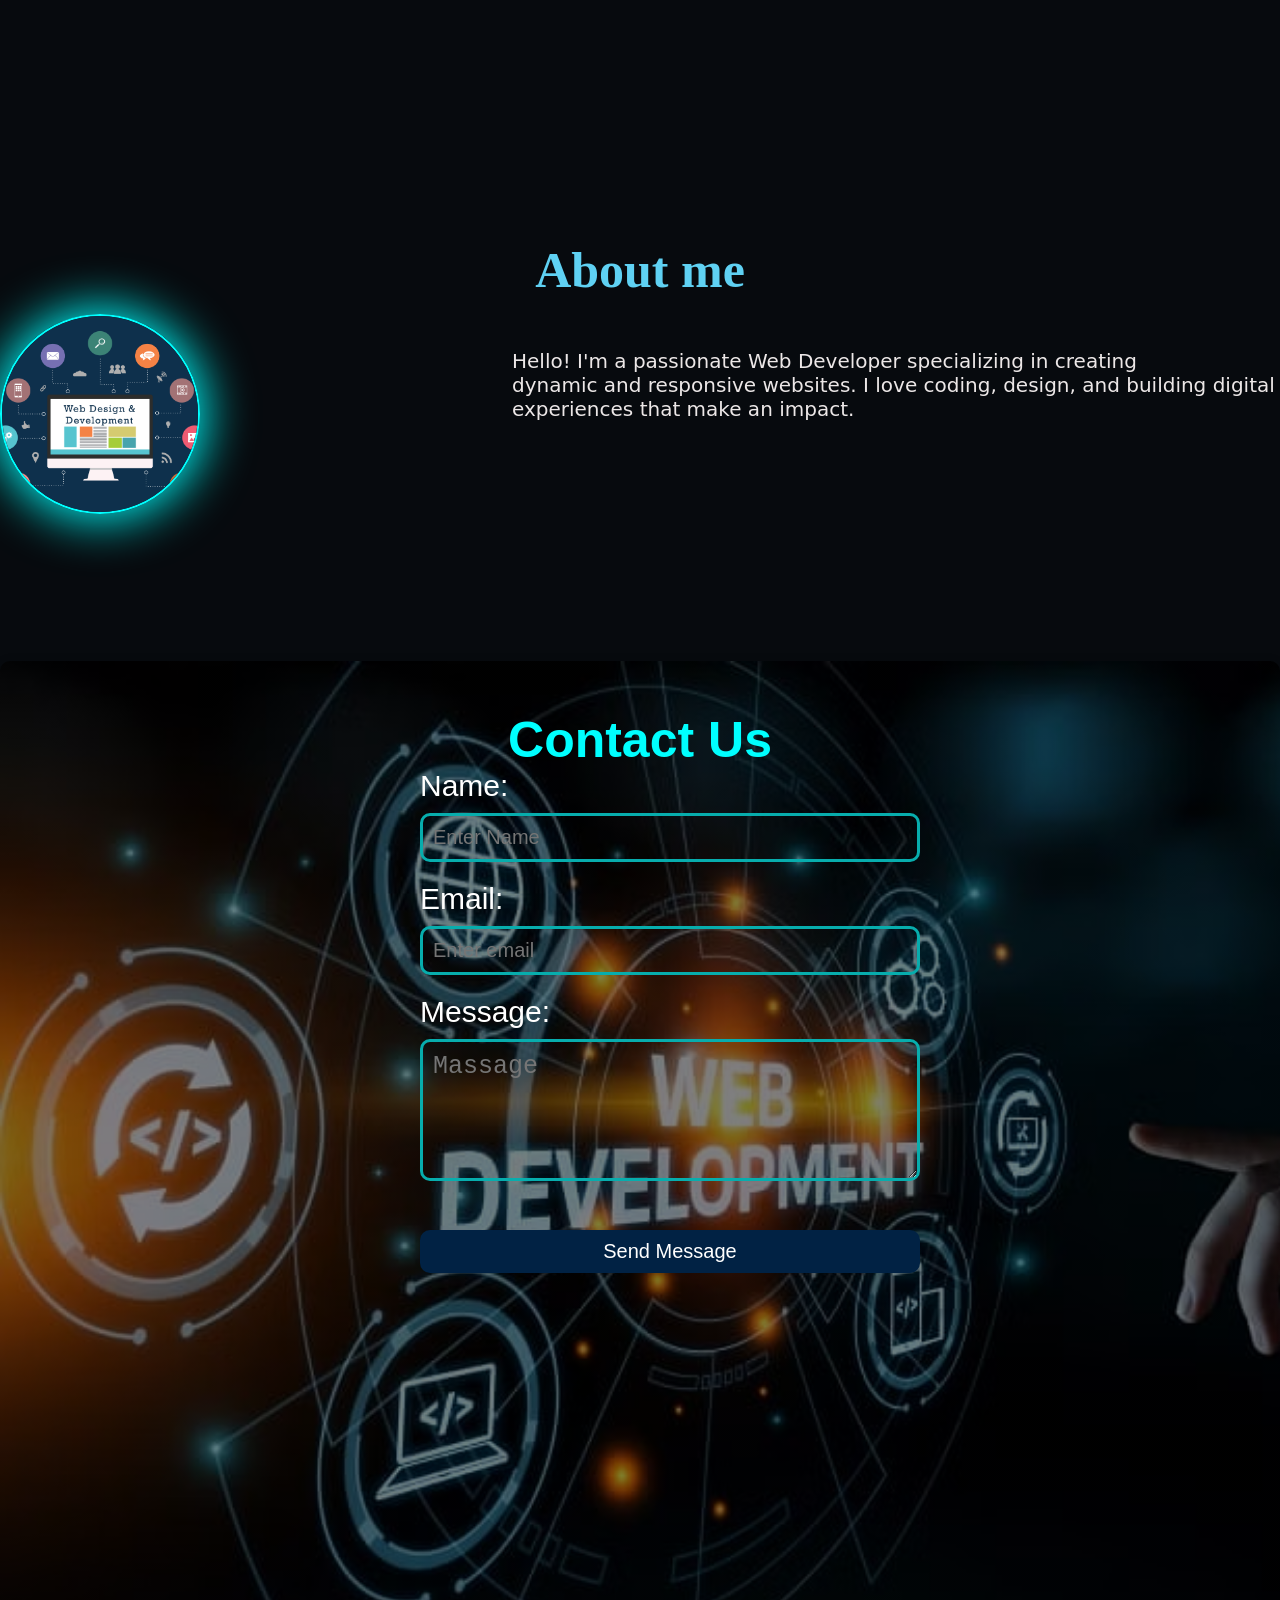
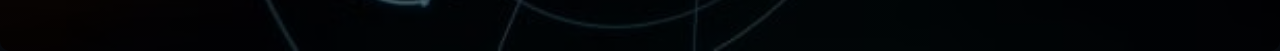
==== commit 34ffba08: "Update index.html" ====
--- a/PORTFOLIO/index.html
+++ b/PORTFOLIO/index.html
@@ -111,9 +111,9 @@
         ability to work with different technologies and <br>solve real-world problems effectively.</p>
         <div class="projects-container">
         <div class="project-box">
-            <img src="project1.jpg" alt="Project 1">
-            <h3>Project Name 1</h3>
-            <p>A short description of the project.</p>
+            <img src="web-development.png" alt="Project 1">
+            <h3>To-Do App</h3>
+            <p>A simple yet powerful To-Do List application to help you stay organized and boost productivity. This app allows users to add, edit, and delete tasks effortlessly while maintaining a clean and user-friendly interface. Ideal for personal and professional task management.</p>
             <a href="https://github.com/Madhu12345678185/Animation" target="_blank">Veiw Project</a>
         </div>
 
@@ -150,15 +150,15 @@
 <div class="contact-container">
     <h2>Contact Us</h2>
     <form id="contactForm">
-        <label for="name">Name:</label><br><br>
+        <label for="name">Name:</label><br>
         <input type="text" id="name" name="name"placeholder="Enter Name">
         <p class="error" id="nameError"></p>
 
-        <label for="email">Email:</label><br><br>
+        <label for="email">Email:</label><br>
         <input type="email" id="email" name="email"placeholder="Enter email">
         <p class="error" id="emailError"></p>
 
-        <label for="message">Message:</label><br><br>
+        <label for="message">Message:</label><br>
         <textarea id="message" name="message" rows="4"placeholder="Massage"></textarea>
         <p class="error" id="messageError"></p>
 
@@ -172,4 +172,4 @@
     <!-----------------------Javascript------------------------>
     <script src="js.js"></script>
 </body>
-</html>+</html>
